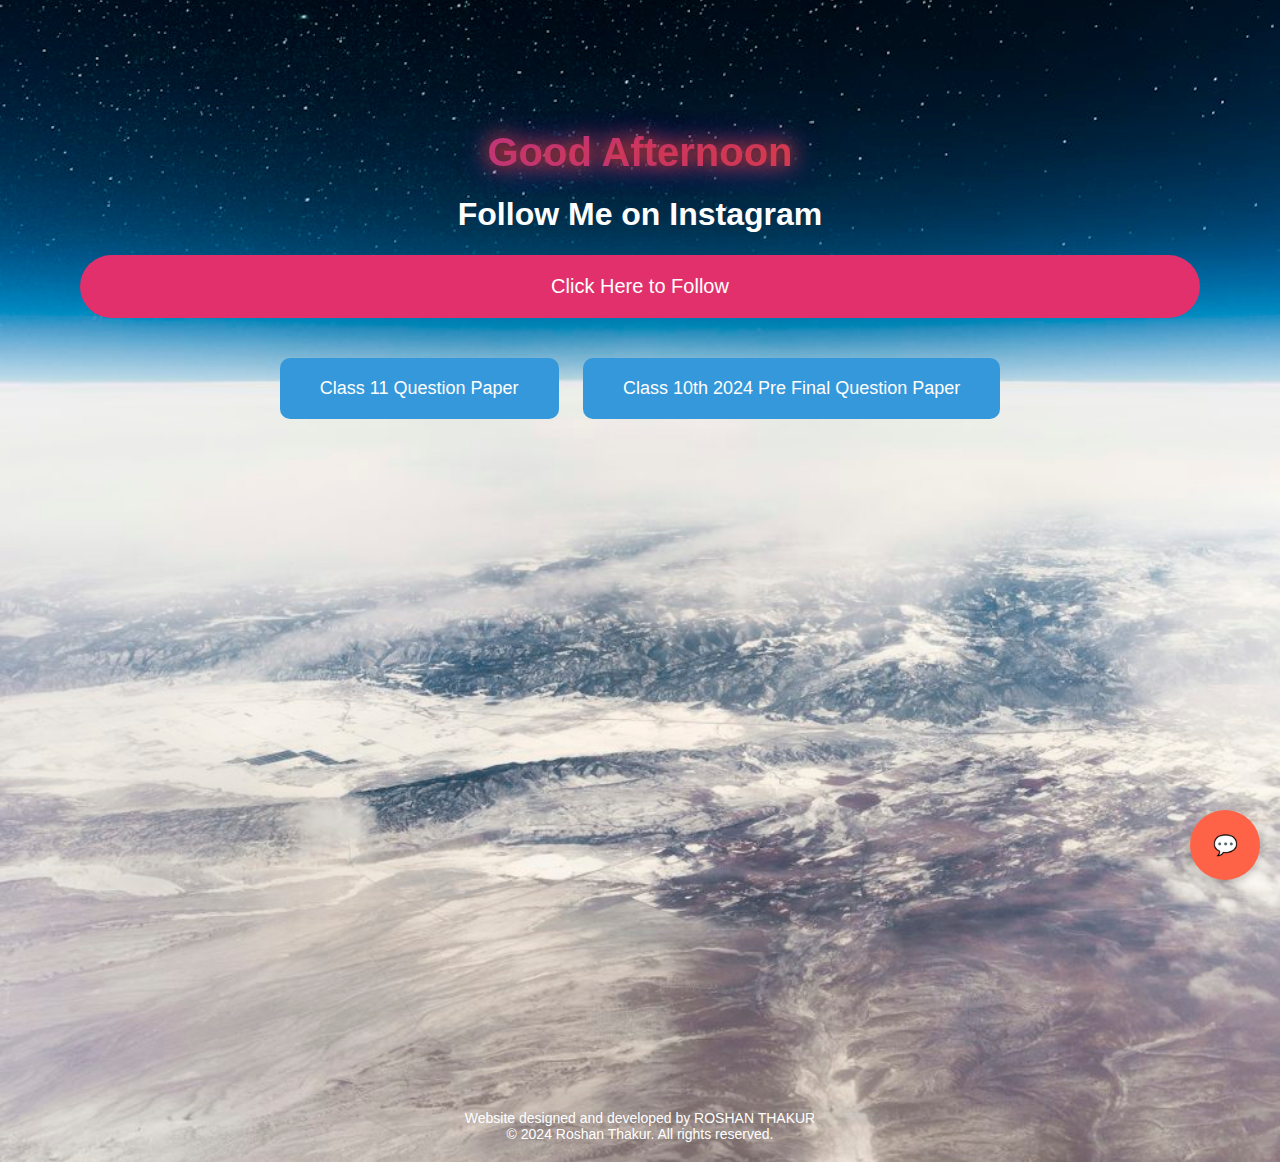
==== index.html @ ecf4f1c0 "Update index.html" ====
<!DOCTYPE html>
<html lang="en">
<head>
    <meta charset="UTF-8">
    <meta name="viewport" content="width=device-width, initial-scale=1.0">
    <meta http-equiv="X-UA-Compatible" content="ie=edge">
    <title>Follow Roshan Thakur</title>
    <style>
        body {
            font-family: Arial, sans-serif;
            background-image: url('photo-1540198163009-7afda7da2945.jpeg');
            background-size: cover; /* Make the background cover the entire page */
            background-position: center; /* Center the background image */
            background-repeat: no-repeat; /* Ensure no repetition */
            background-attachment: fixed; /* Fix the background during scroll */
            margin: 0;
            padding: 0;
            color: #fff; /* White text */
            user-select: none; /* Disable text selection */
            overflow: hidden; /* Disable overflow to prevent scrollbar glitch */
        }

        /* Hide scrollbar for Chrome, Safari, and Opera */
        body::-webkit-scrollbar {
            width: 0px;  /* Completely hide the scrollbar */
            background: transparent; /* Transparent scrollbar background */
        }

        /* Hide scrollbar for IE, Edge, and Firefox */
        body {
            -ms-overflow-style: none;  /* IE and Edge */
            scrollbar-width: none;  /* Firefox */
        }

        /* Container for all content */
        .container {
            padding: 20px;
            text-align: center;
            min-height: 100vh;
            display: flex;
            flex-direction: column;
            justify-content: flex-start; /* Start content from top */
            overflow-y: auto; /* Allow scrolling */
            scroll-behavior: smooth; /* Enable smooth scrolling */
        }

        /* Greeting without animation */
        #greeting {
            font-size: 32px;
            font-weight: bold;
            background: linear-gradient(to right, #8A2BE2, #FF4500); /* Gradient from purple to orange */
            -webkit-background-clip: text;
            color: transparent;
            text-shadow: 0 0 20px #FF4500, 0 0 30px #8A2BE2; /* Glowing effect */
            margin-top: 50px; /* Keeps it at the top */
        }

        /* Button Styles */
        .follow-btn {
            background-color: #E1306C;
            color: white;
            border: none;
            padding: 15px 25px;
            font-size: 18px;
            border-radius: 50px;
            cursor: pointer;
            transition: transform 0.2s ease;
            margin-bottom: 30px;
        }

        .follow-btn:hover {
            transform: scale(1.1);
        }

        /* Menu Buttons */
        .menu {
            margin-bottom: 30px;
        }

        .menu button {
            background-color: #3498db;
            color: white;
            border: none;
            padding: 15px 25px;
            font-size: 16px;
            border-radius: 10px;
            margin: 10px;
            cursor: pointer;
            transition: background-color 0.3s, transform 0.3s;
        }

        .menu button:hover {
            background-color: #2980b9;
            transform: translateY(-5px);
        }

        /* Feedback Button Style */
        .feedback-btn {
            position: fixed;
            right: 20px;
            bottom: 20px;
            background-color: #FF6347;
            color: white;
            border: none;
            width: 60px;
            height: 60px;
            border-radius: 50%;
            cursor: pointer;
            font-size: 18px;
            transition: transform 0.2s ease;
            box-shadow: 0 4px 8px rgba(0, 0, 0, 0.2);
            display: flex;
            align-items: center;
            justify-content: center;
        }

        .feedback-btn:hover {
            transform: scale(1.1);
            background-color: #FF4500;
        }

        /* Footer Styles */
        footer {
            margin-top: 50px;
            font-size: 14px;
            color: #fff;
            padding-bottom: 20px;
            text-align: center; /* Center the text */
        }

        /* Responsive and desktop-optimized styles */
        @media (min-width: 768px) {
            .container {
                padding: 80px;
            }

            #greeting {
                font-size: 40px;
            }

            .follow-btn {
                padding: 20px 40px;
                font-size: 20px;
            }

            .menu button {
                padding: 20px 40px;
                font-size: 18px;
            }

            .feedback-btn {
                width: 70px;
                height: 70px;
                font-size: 20px;
            }
        }
    </style>

    <script>
        function updateGreeting() {
            const now = new Date();
            const hours = now.getHours();
            let greetingText;

            if (hours < 12) {
                greetingText = 'Good Morning';
            } else if (hours < 18) {
                greetingText = 'Good Afternoon';
            } else {
                greetingText = 'Good Evening';
            }

            document.getElementById('greeting').innerText = greetingText;
        }

        // Wait for the DOM to fully load before running the updateGreeting function
        window.onload = function() {
            updateGreeting();

            // Disable right-click functionality
            document.addEventListener('contextmenu', function (e) {
                e.preventDefault();
            }, false);
        };
    </script>
</head>
<body>

    <!-- Main Content -->
    <div class="container">
        <!-- Real-time Greeting -->
        <div id="greeting"></div>

        <h1>Follow Me on Instagram</h1>
        <button class="follow-btn" onclick="window.open('https://www.instagram.com/Roshan_Thakur24', '_blank')">Click Here to Follow</button>

        <div class="menu">
            <!-- New Class 11 Question Paper button -->
            <button onclick="window.open('https://mega.nz/folder/QvEF3ASB#-BUcUqS5bQlJdrYJkCUJHQ', '_blank')">Class 11 Question Paper</button>
            <!-- Existing Class 10th 2024 Pre Final Question Paper button -->
            <button onclick="window.location.href='index2.html'">Class 10th 2024 Pre Final Question Paper</button>
        </div>
    </div>

    <!-- Feedback Button -->
    <button class="feedback-btn" onclick="window.location.href='mailto:rt578370@hotmail.com'">💬</button>

    <footer>
        Website designed and developed by ROSHAN THAKUR<br>
        © 2024 Roshan Thakur. All rights reserved.
    </footer>

</body>
</html>
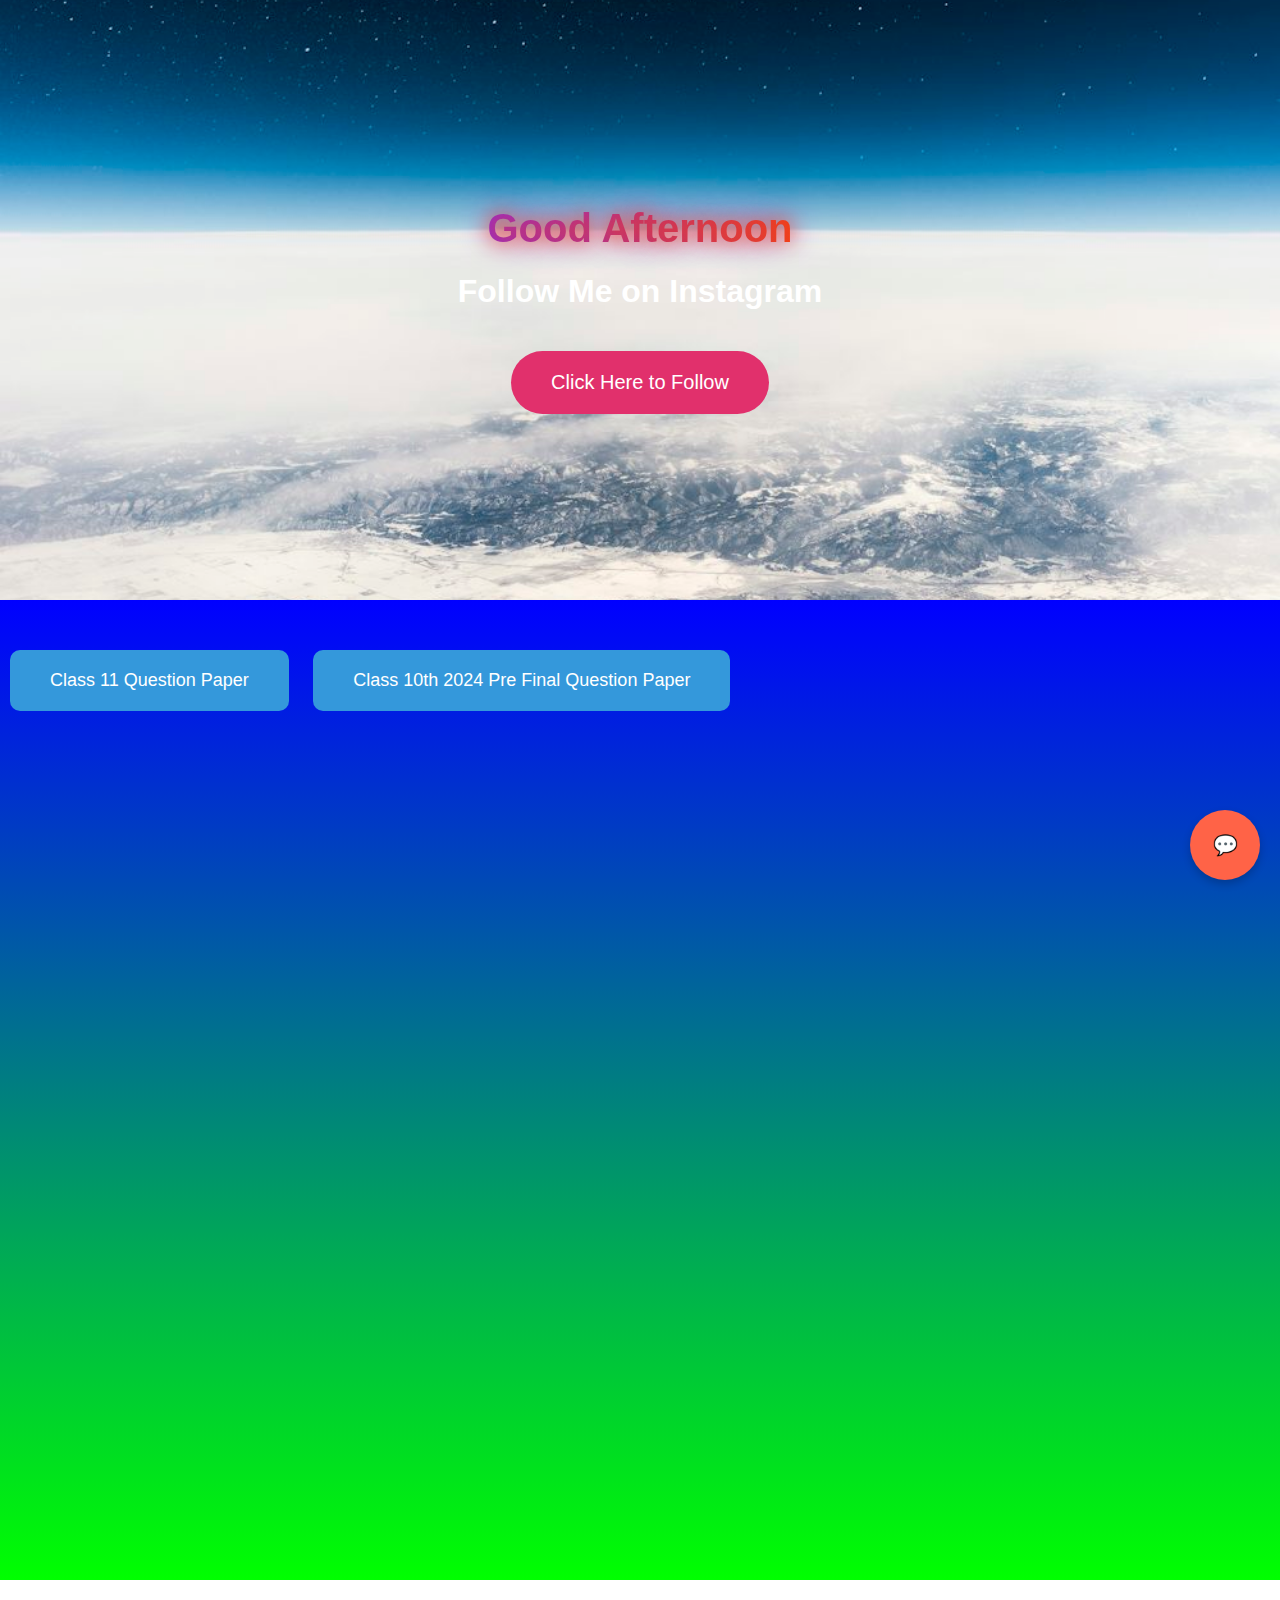
==== commit e50e6045: "Update index.html" ====
--- a/index.html
+++ b/index.html
@@ -8,22 +8,16 @@
     <style>
         body {
             font-family: Arial, sans-serif;
-            background-image: url('photo-1540198163009-7afda7da2945.jpeg');
-            background-size: cover; /* Make the background cover the entire page */
-            background-position: center; /* Center the background image */
-            background-repeat: no-repeat; /* Ensure no repetition */
-            background-attachment: fixed; /* Fix the background during scroll */
             margin: 0;
             padding: 0;
             color: #fff; /* White text */
             user-select: none; /* Disable text selection */
-            overflow: hidden; /* Disable overflow to prevent scrollbar glitch */
+            overflow-y: scroll; /* Enable vertical scrolling */
         }
 
         /* Hide scrollbar for Chrome, Safari, and Opera */
         body::-webkit-scrollbar {
-            width: 0px;  /* Completely hide the scrollbar */
-            background: transparent; /* Transparent scrollbar background */
+            width: 0;  /* Completely hide the scrollbar */
         }
 
         /* Hide scrollbar for IE, Edge, and Firefox */
@@ -32,16 +26,25 @@
             scrollbar-width: none;  /* Firefox */
         }
 
-        /* Container for all content */
-        .container {
-            padding: 20px;
-            text-align: center;
-            min-height: 100vh;
+        /* Background image area */
+        .header-background {
+            background-image: url('photo-1540198163009-7afda7da2945.jpeg');
+            background-size: cover; /* Make the background cover the entire section */
+            background-position: center; /* Center the background image */
+            background-repeat: no-repeat; /* Ensure no repetition */
+            height: 600px; /* Set height for image area */
             display: flex;
             flex-direction: column;
-            justify-content: flex-start; /* Start content from top */
-            overflow-y: auto; /* Allow scrolling */
-            scroll-behavior: smooth; /* Enable smooth scrolling */
+            justify-content: center;
+            align-items: center;
+            text-align: center;
+        }
+
+        /* Gradient background */
+        .gradient-background {
+            background: linear-gradient(to bottom, #0000FF, #00FF00); /* Dark blue to light green */
+            padding: 40px 0;
+            min-height: 100vh; /* Make sure it takes up the remaining page */
         }
 
         /* Greeting without animation */
@@ -52,7 +55,7 @@
             -webkit-background-clip: text;
             color: transparent;
             text-shadow: 0 0 20px #FF4500, 0 0 30px #8A2BE2; /* Glowing effect */
-            margin-top: 50px; /* Keeps it at the top */
+            margin-top: 20px; /* Keeps it at the top */
         }
 
         /* Button Styles */
@@ -65,7 +68,7 @@
             border-radius: 50px;
             cursor: pointer;
             transition: transform 0.2s ease;
-            margin-bottom: 30px;
+            margin-top: 20px;
         }
 
         .follow-btn:hover {
@@ -121,19 +124,14 @@
 
         /* Footer Styles */
         footer {
-            margin-top: 50px;
             font-size: 14px;
             color: #fff;
-            padding-bottom: 20px;
+            padding: 20px 0;
             text-align: center; /* Center the text */
         }
 
         /* Responsive and desktop-optimized styles */
         @media (min-width: 768px) {
-            .container {
-                padding: 80px;
-            }
-
             #greeting {
                 font-size: 40px;
             }
@@ -186,14 +184,16 @@
 </head>
 <body>
 
-    <!-- Main Content -->
-    <div class="container">
-        <!-- Real-time Greeting -->
+    <!-- Header with Background Image -->
+    <div class="header-background">
         <div id="greeting"></div>
 
         <h1>Follow Me on Instagram</h1>
         <button class="follow-btn" onclick="window.open('https://www.instagram.com/Roshan_Thakur24', '_blank')">Click Here to Follow</button>
-
+    </div>
+
+    <!-- Gradient Background Section -->
+    <div class="gradient-background">
         <div class="menu">
             <!-- New Class 11 Question Paper button -->
             <button onclick="window.open('https://mega.nz/folder/QvEF3ASB#-BUcUqS5bQlJdrYJkCUJHQ', '_blank')">Class 11 Question Paper</button>
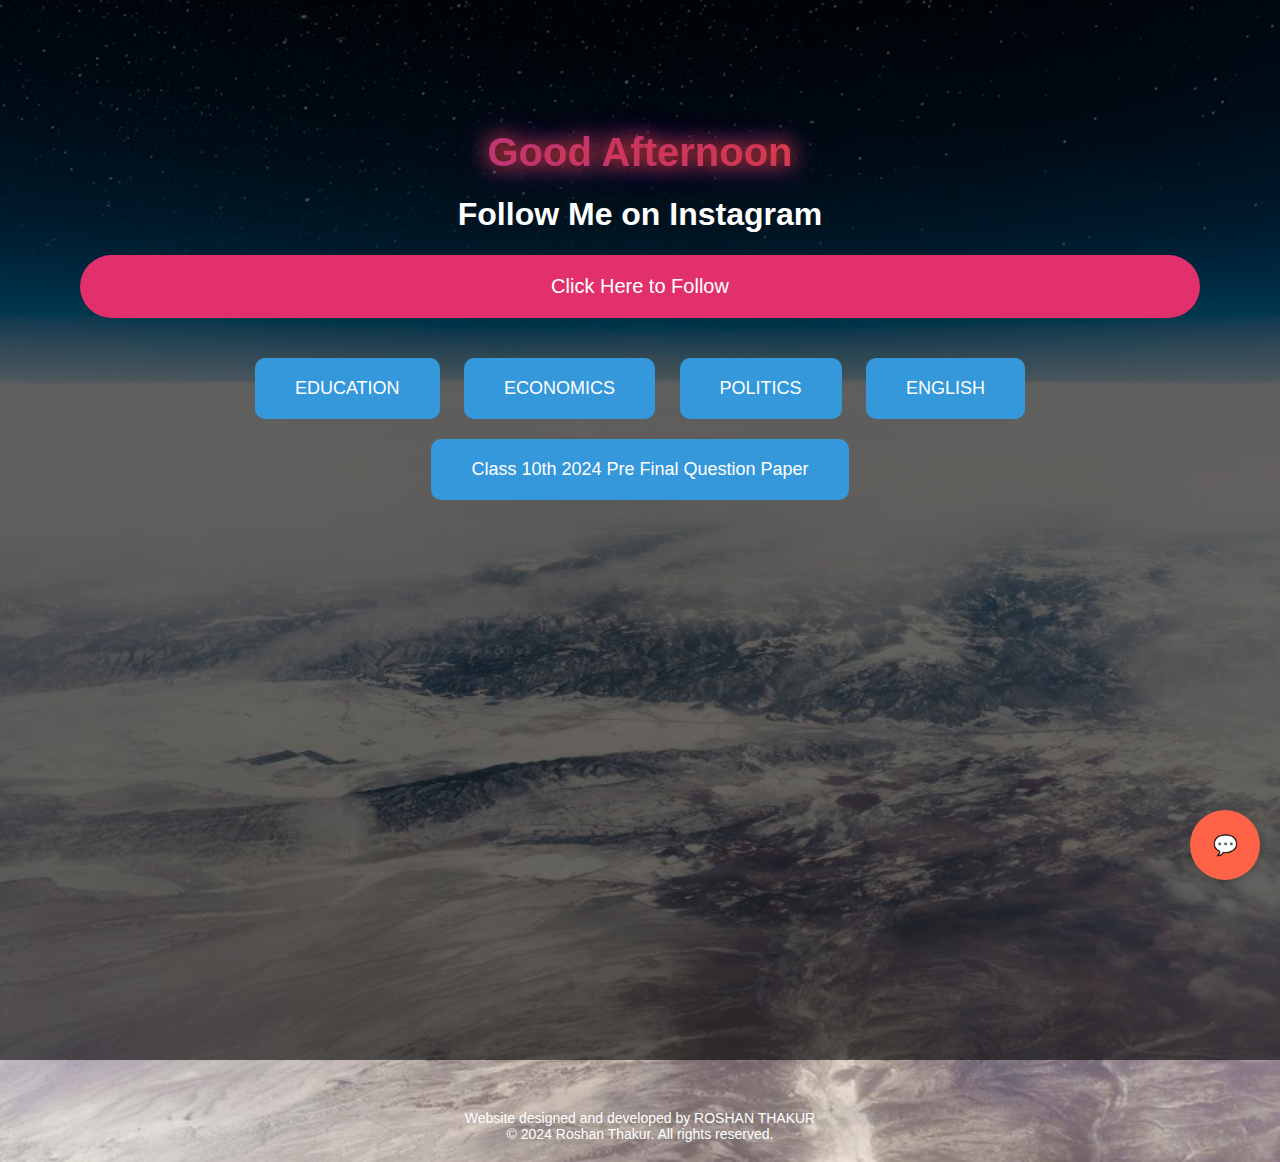
==== commit 9e6aaecc: "Add files via upload" ====
--- a/index.html
+++ b/index.html
@@ -8,43 +8,32 @@
     <style>
         body {
             font-family: Arial, sans-serif;
+            background-image: url('photo-1540198163009-7afda7da2945.jpeg');
+            background-size: cover; /* Make the background cover the entire page */
+            background-position: center; /* Center the background image */
+            background-repeat: no-repeat; /* Ensure no repetition */
+            background-attachment: fixed; /* Fix the background during scroll */
             margin: 0;
             padding: 0;
             color: #fff; /* White text */
             user-select: none; /* Disable text selection */
-            overflow-y: scroll; /* Enable vertical scrolling */
-        }
-
-        /* Hide scrollbar for Chrome, Safari, and Opera */
-        body::-webkit-scrollbar {
-            width: 0;  /* Completely hide the scrollbar */
-        }
-
-        /* Hide scrollbar for IE, Edge, and Firefox */
-        body {
-            -ms-overflow-style: none;  /* IE and Edge */
-            scrollbar-width: none;  /* Firefox */
-        }
-
-        /* Background image area */
-        .header-background {
-            background-image: url('photo-1540198163009-7afda7da2945.jpeg');
-            background-size: cover; /* Make the background cover the entire section */
-            background-position: center; /* Center the background image */
-            background-repeat: no-repeat; /* Ensure no repetition */
-            height: 600px; /* Set height for image area */
+        }
+
+        /* Disable text copying */
+        body::-moz-user-select: none; /* Firefox */
+        body::selection {
+            background: transparent; /* Disable selection background color */
+        }
+
+        /* Container for all content */
+        .container {
+            padding: 20px;
+            text-align: center;
+            min-height: 100vh;
             display: flex;
             flex-direction: column;
-            justify-content: center;
-            align-items: center;
-            text-align: center;
-        }
-
-        /* Gradient background */
-        .gradient-background {
-            background: linear-gradient(to bottom, #0000FF, #00FF00); /* Dark blue to light green */
-            padding: 40px 0;
-            min-height: 100vh; /* Make sure it takes up the remaining page */
+            justify-content: flex-start; /* Start content from top */
+            background-color: rgba(0, 0, 0, 0.6); /* Semi-transparent black overlay for text readability */
         }
 
         /* Greeting without animation */
@@ -55,7 +44,7 @@
             -webkit-background-clip: text;
             color: transparent;
             text-shadow: 0 0 20px #FF4500, 0 0 30px #8A2BE2; /* Glowing effect */
-            margin-top: 20px; /* Keeps it at the top */
+            margin-top: 50px; /* Keeps it at the top */
         }
 
         /* Button Styles */
@@ -68,7 +57,7 @@
             border-radius: 50px;
             cursor: pointer;
             transition: transform 0.2s ease;
-            margin-top: 20px;
+            margin-bottom: 30px;
         }
 
         .follow-btn:hover {
@@ -124,14 +113,19 @@
 
         /* Footer Styles */
         footer {
+            margin-top: 50px;
             font-size: 14px;
             color: #fff;
-            padding: 20px 0;
+            padding-bottom: 20px;
             text-align: center; /* Center the text */
         }
 
         /* Responsive and desktop-optimized styles */
         @media (min-width: 768px) {
+            .container {
+                padding: 80px;
+            }
+
             #greeting {
                 font-size: 40px;
             }
@@ -184,20 +178,20 @@
 </head>
 <body>
 
-    <!-- Header with Background Image -->
-    <div class="header-background">
+    <!-- Main Content -->
+    <div class="container">
+        <!-- Real-time Greeting -->
         <div id="greeting"></div>
 
         <h1>Follow Me on Instagram</h1>
         <button class="follow-btn" onclick="window.open('https://www.instagram.com/Roshan_Thakur24', '_blank')">Click Here to Follow</button>
-    </div>
-
-    <!-- Gradient Background Section -->
-    <div class="gradient-background">
+
         <div class="menu">
-            <!-- New Class 11 Question Paper button -->
-            <button onclick="window.open('https://mega.nz/folder/QvEF3ASB#-BUcUqS5bQlJdrYJkCUJHQ', '_blank')">Class 11 Question Paper</button>
-            <!-- Existing Class 10th 2024 Pre Final Question Paper button -->
+            <button onclick="window.open('https://mega.nz/folder/c3EA1LxL#_G3Vaj4aWQawpnrig_cSAA', '_blank')">EDUCATION</button>
+            <button onclick="window.open('https://mega.nz/folder/ZncXULZb#iXzaNcDXJojYViBHxp4iuQ', '_blank')">ECONOMICS</button>
+            <button onclick="window.open('https://mega.nz/folder/UnNQFYoT#snEfS1cD3bBREH0bnzAs0A', '_blank')">POLITICS</button>
+            <button onclick="window.open('https://mega.nz/folder/RzNxGAAa#bhK5gPBYRThquk7cbwrmeA', '_blank')">ENGLISH</button>
+            <!-- New Class 10th 2024 Pre Final Question Paper button -->
             <button onclick="window.location.href='index2.html'">Class 10th 2024 Pre Final Question Paper</button>
         </div>
     </div>
@@ -211,4 +205,4 @@
     </footer>
 
 </body>
-</html>
+</html>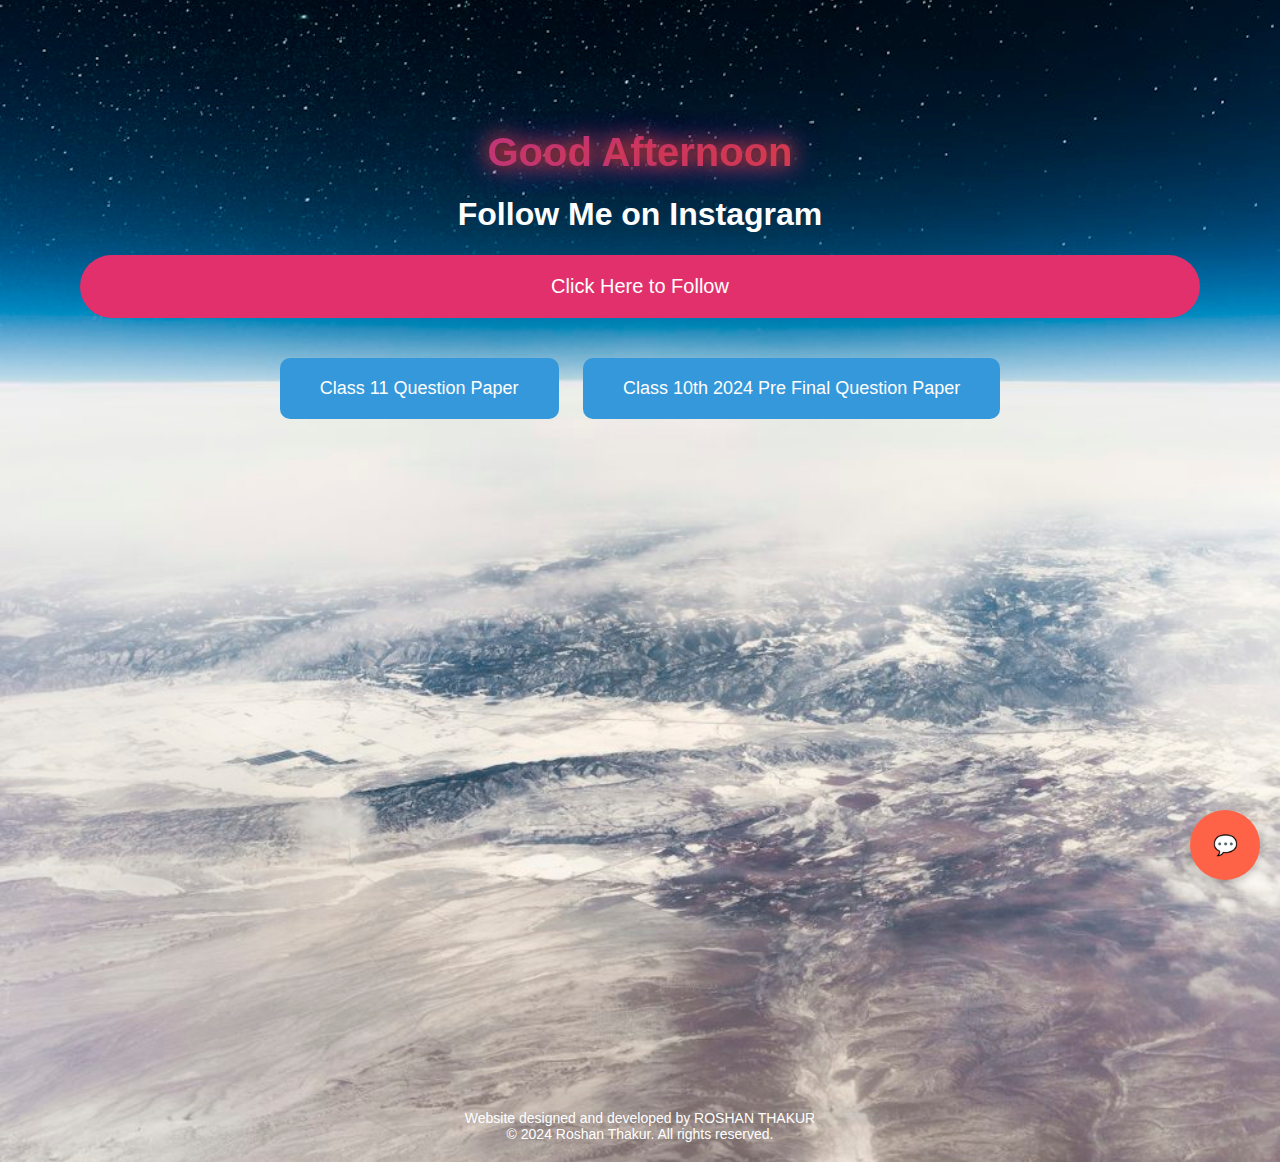
==== commit c1da3adb: "Rename index (1).html to index.html" ====
--- a/index.html
+++ b/index.html
@@ -17,12 +17,18 @@
             padding: 0;
             color: #fff; /* White text */
             user-select: none; /* Disable text selection */
-        }
-
-        /* Disable text copying */
-        body::-moz-user-select: none; /* Firefox */
-        body::selection {
-            background: transparent; /* Disable selection background color */
+            overflow-y: scroll; /* Enable vertical scrolling */
+        }
+
+        /* Hide scrollbar for Chrome, Safari, and Opera */
+        body::-webkit-scrollbar {
+            width: 0;  /* Completely hide the scrollbar */
+        }
+
+        /* Hide scrollbar for IE, Edge, and Firefox */
+        body {
+            -ms-overflow-style: none;  /* IE and Edge */
+            scrollbar-width: none;  /* Firefox */
         }
 
         /* Container for all content */
@@ -33,7 +39,7 @@
             display: flex;
             flex-direction: column;
             justify-content: flex-start; /* Start content from top */
-            background-color: rgba(0, 0, 0, 0.6); /* Semi-transparent black overlay for text readability */
+            scroll-behavior: smooth; /* Enable smooth scrolling */
         }
 
         /* Greeting without animation */
@@ -187,11 +193,9 @@
         <button class="follow-btn" onclick="window.open('https://www.instagram.com/Roshan_Thakur24', '_blank')">Click Here to Follow</button>
 
         <div class="menu">
-            <button onclick="window.open('https://mega.nz/folder/c3EA1LxL#_G3Vaj4aWQawpnrig_cSAA', '_blank')">EDUCATION</button>
-            <button onclick="window.open('https://mega.nz/folder/ZncXULZb#iXzaNcDXJojYViBHxp4iuQ', '_blank')">ECONOMICS</button>
-            <button onclick="window.open('https://mega.nz/folder/UnNQFYoT#snEfS1cD3bBREH0bnzAs0A', '_blank')">POLITICS</button>
-            <button onclick="window.open('https://mega.nz/folder/RzNxGAAa#bhK5gPBYRThquk7cbwrmeA', '_blank')">ENGLISH</button>
-            <!-- New Class 10th 2024 Pre Final Question Paper button -->
+            <!-- New Class 11 Question Paper button -->
+            <button onclick="window.open('https://mega.nz/folder/QvEF3ASB#-BUcUqS5bQlJdrYJkCUJHQ', '_blank')">Class 11 Question Paper</button>
+            <!-- Existing Class 10th 2024 Pre Final Question Paper button -->
             <button onclick="window.location.href='index2.html'">Class 10th 2024 Pre Final Question Paper</button>
         </div>
     </div>
@@ -205,4 +209,4 @@
     </footer>
 
 </body>
-</html>+</html>
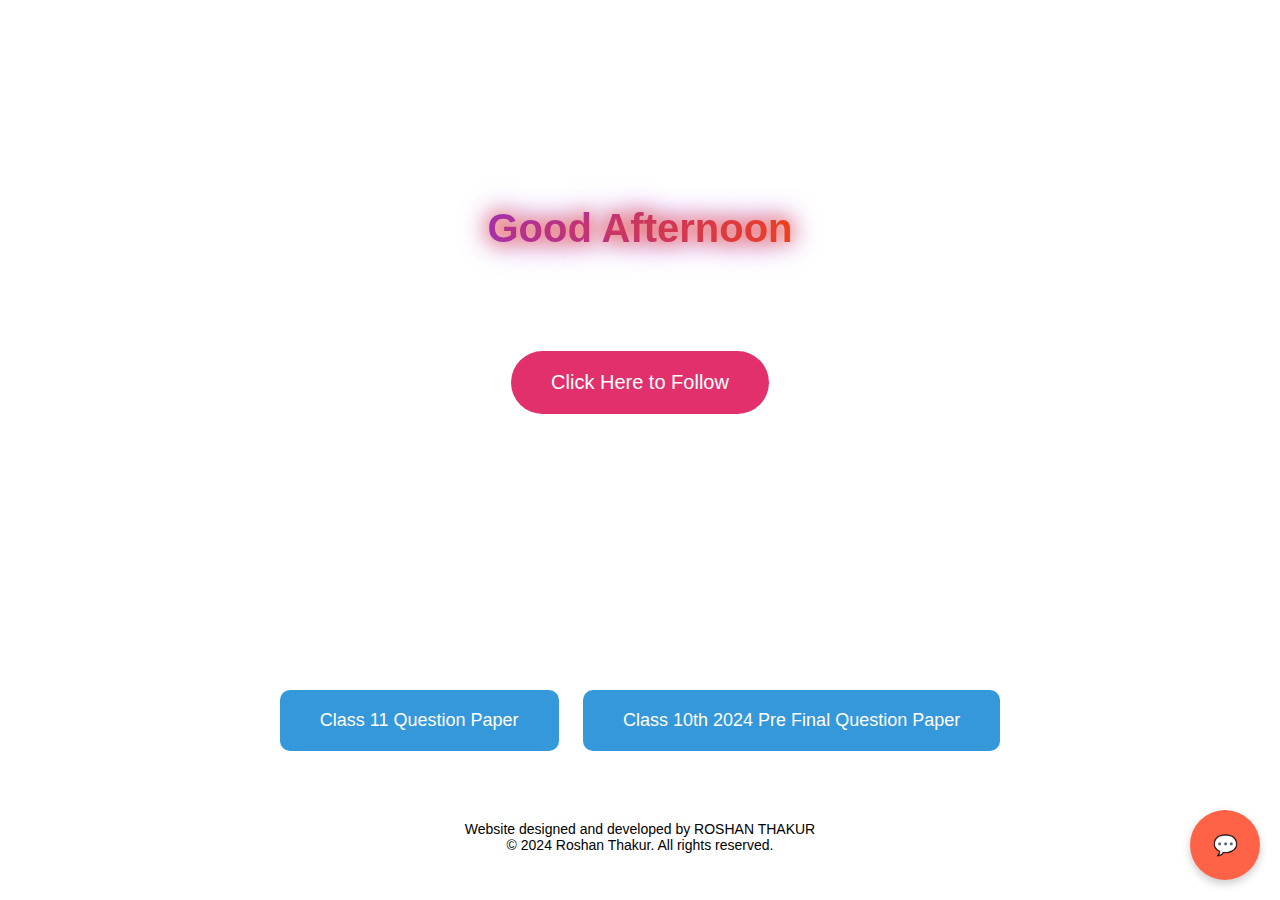
==== commit c8e29b87: "Update index.html" ====
--- a/index.html
+++ b/index.html
@@ -8,16 +8,11 @@
     <style>
         body {
             font-family: Arial, sans-serif;
-            background-image: url('photo-1540198163009-7afda7da2945.jpeg');
-            background-size: cover; /* Make the background cover the entire page */
-            background-position: center; /* Center the background image */
-            background-repeat: no-repeat; /* Ensure no repetition */
-            background-attachment: fixed; /* Fix the background during scroll */
             margin: 0;
             padding: 0;
-            color: #fff; /* White text */
+            color: #fff; /* Default text color */
             user-select: none; /* Disable text selection */
-            overflow-y: scroll; /* Enable vertical scrolling */
+            background-color: white; /* Set the background color to white */
         }
 
         /* Hide scrollbar for Chrome, Safari, and Opera */
@@ -31,15 +26,27 @@
             scrollbar-width: none;  /* Firefox */
         }
 
-        /* Container for all content */
-        .container {
-            padding: 20px;
-            text-align: center;
-            min-height: 100vh;
+        /* Background image area */
+        .header-background {
+            background-image: url('photo-1540198163009-7afda7da2945.jpeg');
+            background-size: cover; /* Make the background cover the entire section */
+            background-position: center; /* Center the background image */
+            background-repeat: no-repeat; /* Ensure no repetition */
+            height: 600px; /* Set height for image area */
             display: flex;
             flex-direction: column;
-            justify-content: flex-start; /* Start content from top */
-            scroll-behavior: smooth; /* Enable smooth scrolling */
+            justify-content: center;
+            align-items: center;
+            text-align: center;
+            background-color: white; /* Ensure a clean white background below */
+            background-blend-mode: lighten; /* Blend the image smoothly into white */
+        }
+
+        /* Button and menu area */
+        .content {
+            background-color: white;
+            padding: 40px 0;
+            text-align: center;
         }
 
         /* Greeting without animation */
@@ -50,12 +57,12 @@
             -webkit-background-clip: text;
             color: transparent;
             text-shadow: 0 0 20px #FF4500, 0 0 30px #8A2BE2; /* Glowing effect */
-            margin-top: 50px; /* Keeps it at the top */
-        }
-
-        /* Button Styles */
+            margin-top: 20px; /* Keeps it at the top */
+        }
+
+        /* Instagram Follow Button */
         .follow-btn {
-            background-color: #E1306C;
+            background-color: #E1306C; /* Instagram pink theme */
             color: white;
             border: none;
             padding: 15px 25px;
@@ -63,7 +70,7 @@
             border-radius: 50px;
             cursor: pointer;
             transition: transform 0.2s ease;
-            margin-bottom: 30px;
+            margin-top: 20px;
         }
 
         .follow-btn:hover {
@@ -72,7 +79,7 @@
 
         /* Menu Buttons */
         .menu {
-            margin-bottom: 30px;
+            margin-top: 40px;
         }
 
         .menu button {
@@ -119,19 +126,14 @@
 
         /* Footer Styles */
         footer {
-            margin-top: 50px;
             font-size: 14px;
-            color: #fff;
-            padding-bottom: 20px;
+            color: black; /* Change text color to black */
+            padding: 20px 0;
             text-align: center; /* Center the text */
         }
 
         /* Responsive and desktop-optimized styles */
         @media (min-width: 768px) {
-            .container {
-                padding: 80px;
-            }
-
             #greeting {
                 font-size: 40px;
             }
@@ -184,14 +186,16 @@
 </head>
 <body>
 
-    <!-- Main Content -->
-    <div class="container">
-        <!-- Real-time Greeting -->
+    <!-- Header with Background Image -->
+    <div class="header-background">
         <div id="greeting"></div>
 
         <h1>Follow Me on Instagram</h1>
         <button class="follow-btn" onclick="window.open('https://www.instagram.com/Roshan_Thakur24', '_blank')">Click Here to Follow</button>
-
+    </div>
+
+    <!-- Content Section with White Background -->
+    <div class="content">
         <div class="menu">
             <!-- New Class 11 Question Paper button -->
             <button onclick="window.open('https://mega.nz/folder/QvEF3ASB#-BUcUqS5bQlJdrYJkCUJHQ', '_blank')">Class 11 Question Paper</button>
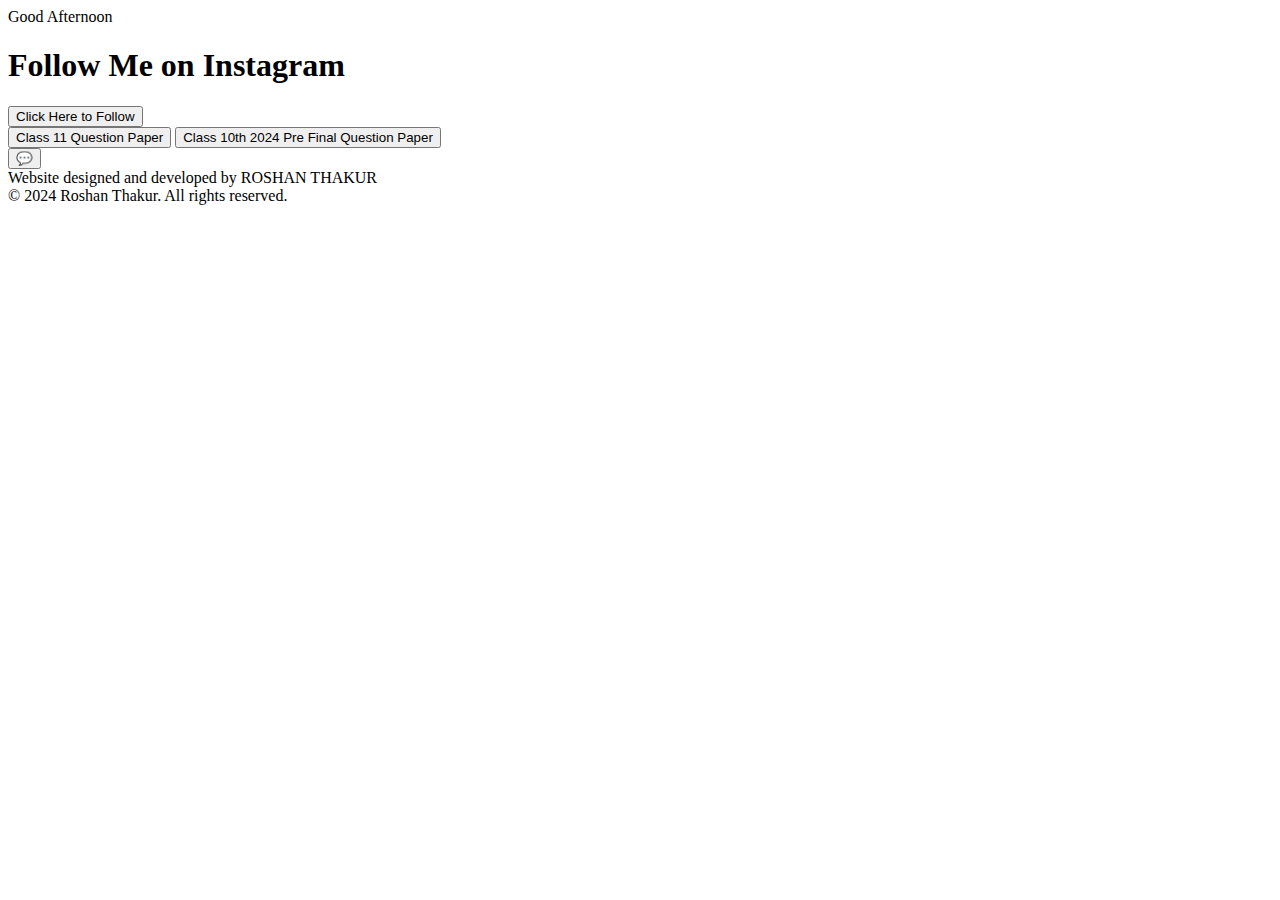
==== commit 75cc0964: "Create index.html" ====
--- a/index.html
+++ b/index.html
@@ -5,156 +5,9 @@
     <meta name="viewport" content="width=device-width, initial-scale=1.0">
     <meta http-equiv="X-UA-Compatible" content="ie=edge">
     <title>Follow Roshan Thakur</title>
-    <style>
-        body {
-            font-family: Arial, sans-serif;
-            margin: 0;
-            padding: 0;
-            color: #fff; /* Default text color */
-            user-select: none; /* Disable text selection */
-            background-color: white; /* Set the background color to white */
-        }
 
-        /* Hide scrollbar for Chrome, Safari, and Opera */
-        body::-webkit-scrollbar {
-            width: 0;  /* Completely hide the scrollbar */
-        }
-
-        /* Hide scrollbar for IE, Edge, and Firefox */
-        body {
-            -ms-overflow-style: none;  /* IE and Edge */
-            scrollbar-width: none;  /* Firefox */
-        }
-
-        /* Background image area */
-        .header-background {
-            background-image: url('photo-1540198163009-7afda7da2945.jpeg');
-            background-size: cover; /* Make the background cover the entire section */
-            background-position: center; /* Center the background image */
-            background-repeat: no-repeat; /* Ensure no repetition */
-            height: 600px; /* Set height for image area */
-            display: flex;
-            flex-direction: column;
-            justify-content: center;
-            align-items: center;
-            text-align: center;
-            background-color: white; /* Ensure a clean white background below */
-            background-blend-mode: lighten; /* Blend the image smoothly into white */
-        }
-
-        /* Button and menu area */
-        .content {
-            background-color: white;
-            padding: 40px 0;
-            text-align: center;
-        }
-
-        /* Greeting without animation */
-        #greeting {
-            font-size: 32px;
-            font-weight: bold;
-            background: linear-gradient(to right, #8A2BE2, #FF4500); /* Gradient from purple to orange */
-            -webkit-background-clip: text;
-            color: transparent;
-            text-shadow: 0 0 20px #FF4500, 0 0 30px #8A2BE2; /* Glowing effect */
-            margin-top: 20px; /* Keeps it at the top */
-        }
-
-        /* Instagram Follow Button */
-        .follow-btn {
-            background-color: #E1306C; /* Instagram pink theme */
-            color: white;
-            border: none;
-            padding: 15px 25px;
-            font-size: 18px;
-            border-radius: 50px;
-            cursor: pointer;
-            transition: transform 0.2s ease;
-            margin-top: 20px;
-        }
-
-        .follow-btn:hover {
-            transform: scale(1.1);
-        }
-
-        /* Menu Buttons */
-        .menu {
-            margin-top: 40px;
-        }
-
-        .menu button {
-            background-color: #3498db;
-            color: white;
-            border: none;
-            padding: 15px 25px;
-            font-size: 16px;
-            border-radius: 10px;
-            margin: 10px;
-            cursor: pointer;
-            transition: background-color 0.3s, transform 0.3s;
-        }
-
-        .menu button:hover {
-            background-color: #2980b9;
-            transform: translateY(-5px);
-        }
-
-        /* Feedback Button Style */
-        .feedback-btn {
-            position: fixed;
-            right: 20px;
-            bottom: 20px;
-            background-color: #FF6347;
-            color: white;
-            border: none;
-            width: 60px;
-            height: 60px;
-            border-radius: 50%;
-            cursor: pointer;
-            font-size: 18px;
-            transition: transform 0.2s ease;
-            box-shadow: 0 4px 8px rgba(0, 0, 0, 0.2);
-            display: flex;
-            align-items: center;
-            justify-content: center;
-        }
-
-        .feedback-btn:hover {
-            transform: scale(1.1);
-            background-color: #FF4500;
-        }
-
-        /* Footer Styles */
-        footer {
-            font-size: 14px;
-            color: black; /* Change text color to black */
-            padding: 20px 0;
-            text-align: center; /* Center the text */
-        }
-
-        /* Responsive and desktop-optimized styles */
-        @media (min-width: 768px) {
-            #greeting {
-                font-size: 40px;
-            }
-
-            .follow-btn {
-                padding: 20px 40px;
-                font-size: 20px;
-            }
-
-            .menu button {
-                padding: 20px 40px;
-                font-size: 18px;
-            }
-
-            .feedback-btn {
-                width: 70px;
-                height: 70px;
-                font-size: 20px;
-            }
-        }
-    </style>
+    <!-- Link the external CSS file -->
+    <link rel="stylesheet" href="styles.css">
 
     <script>
         function updateGreeting() {
@@ -173,11 +26,10 @@
             document.getElementById('greeting').innerText = greetingText;
         }
 
-        // Wait for the DOM to fully load before running the updateGreeting function
         window.onload = function() {
             updateGreeting();
 
-            // Disable right-click functionality
+            // Disable right-click
             document.addEventListener('contextmenu', function (e) {
                 e.preventDefault();
             }, false);
@@ -197,9 +49,9 @@
     <!-- Content Section with White Background -->
     <div class="content">
         <div class="menu">
-            <!-- New Class 11 Question Paper button -->
+            <!-- Class 11 Question Paper button -->
             <button onclick="window.open('https://mega.nz/folder/QvEF3ASB#-BUcUqS5bQlJdrYJkCUJHQ', '_blank')">Class 11 Question Paper</button>
-            <!-- Existing Class 10th 2024 Pre Final Question Paper button -->
+            <!-- Class 10th 2024 Pre Final Question Paper button -->
             <button onclick="window.location.href='index2.html'">Class 10th 2024 Pre Final Question Paper</button>
         </div>
     </div>
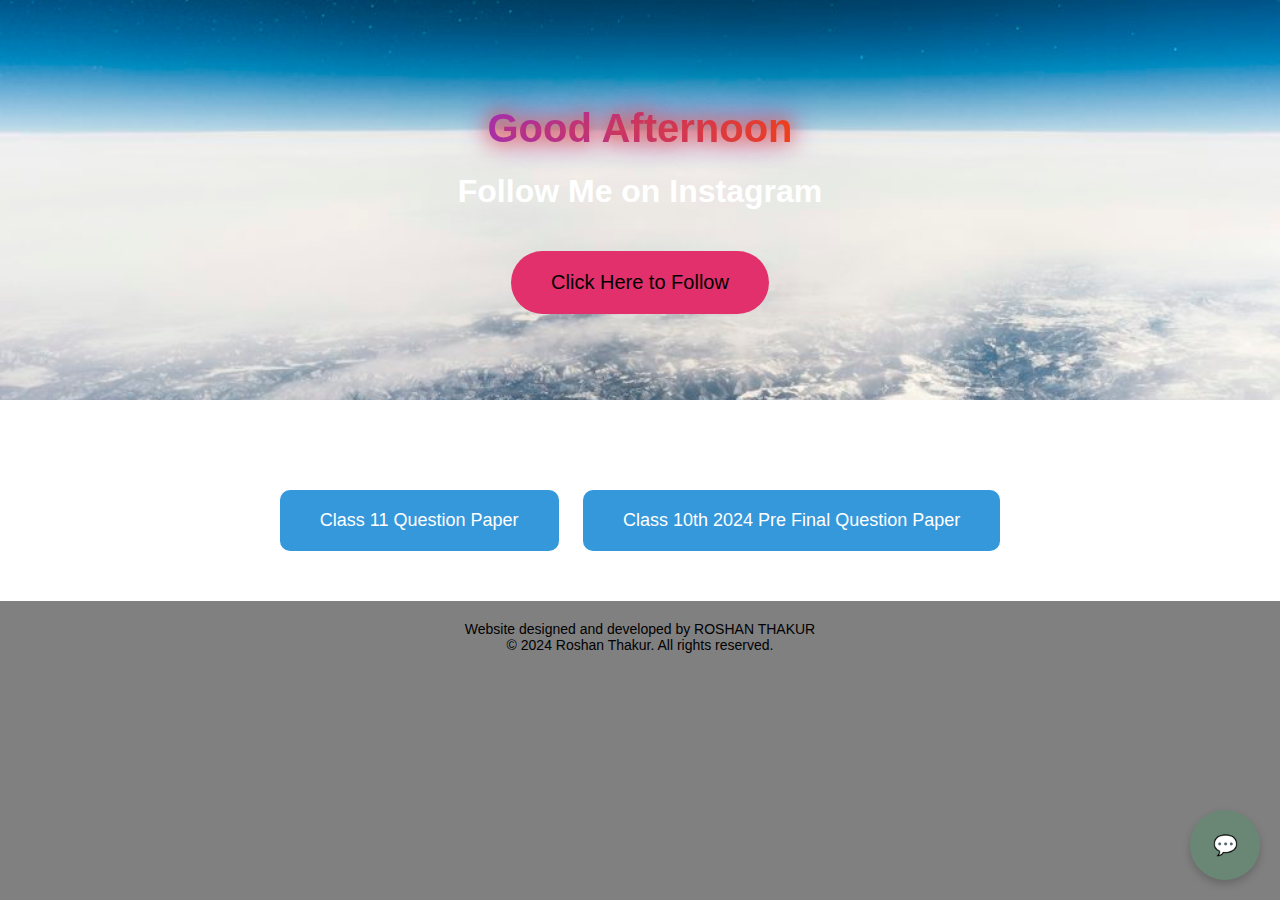
==== commit 2c1284ce: "Update index.html" ====
--- a/index.html
+++ b/index.html
@@ -46,7 +46,7 @@
         <button class="follow-btn" onclick="window.open('https://www.instagram.com/Roshan_Thakur24', '_blank')">Click Here to Follow</button>
     </div>
 
-    <!-- Content Section with White Background -->
+    <!-- Content Section with Background Image -->
     <div class="content">
         <div class="menu">
             <!-- Class 11 Question Paper button -->
--- a/styles.css
+++ b/styles.css
@@ -0,0 +1,136 @@
+body {
+    font-family: Arial, sans-serif;
+    margin: 0;
+    padding: 0;
+    color: #fff;
+    user-select: none;
+    background-color: grey;
+}
+
+/* Background image area */
+.header-background {
+    background-image: url('photo-1540198163009-7afda7da2945.jpeg');
+    background-size: cover;
+    background-position: center;
+    background-repeat: no-repeat;
+    height: 400px;
+    display: flex;
+    flex-direction: column;
+    justify-content: center;
+    align-items: center;
+    text-align: center;
+    background-blend-mode: lighten;
+}
+
+/* Content area with white background */
+.content {
+    background-color: white;
+    padding: 40px 0;
+    text-align: center;
+}
+
+/* Greeting */
+#greeting {
+    font-size: 32px;
+    font-weight: bold;
+    background: linear-gradient(to right, #8A2BE2, #FF4500);
+    -webkit-background-clip: text;
+    color: transparent;
+    text-shadow: 0 0 20px #FF4500, 0 0 30px #8A2BE2;
+    margin-top: 20px;
+}
+
+/* Instagram Follow Button */
+.follow-btn {
+    background-color: #E1306C;
+    color: black;
+    border: none;
+    padding: 15px 25px;
+    font-size: 18px;
+    border-radius: 50px;
+    cursor: pointer;
+    transition: transform 0.2s ease;
+    margin-top: 20px;
+}
+
+.follow-btn:hover {
+    transform: scale(1.1);
+}
+
+/* Menu Buttons */
+.menu {
+    margin-top: 40px;
+}
+
+.menu button {
+    background-color: #3498db;
+    color: white;
+    border: none;
+    padding: 15px 25px;
+    font-size: 16px;
+    border-radius: 10px;
+    margin: 10px;
+    cursor: pointer;
+    transition: background-color 0.3s, transform 0.3s;
+}
+
+.menu button:hover {
+    background-color: #2980b9;
+    transform: translateY(-5px);
+}
+
+/* Feedback Button */
+.feedback-btn {
+    position: fixed;
+    right: 20px;
+    bottom: 20px;
+    background-color: #698774;
+    color: blue;
+    border: none;
+    width: 60px;
+    height: 60px;
+    border-radius: 50%;
+    cursor: pointer;
+    font-size: 18px;
+    transition: transform 0.2s ease;
+    box-shadow: 0 4px 8px rgba(0, 0, 0, 0.2);
+    display: flex;
+    align-items: center;
+    justify-content: center;
+}
+
+.feedback-btn:hover {
+    transform: scale(1.1);
+    background-color: #698774;
+}
+
+/* Footer */
+footer {
+    font-size: 14px;
+    color: black;
+    padding: 20px 0;
+    text-align: center;
+}
+
+/* Responsive styles */
+@media (min-width: 768px) {
+    #greeting {
+        font-size: 40px;
+    }
+
+    .follow-btn {
+        padding: 20px 40px;
+        font-size: 20px;
+    }
+
+    .menu button {
+        padding: 20px 40px;
+        font-size: 18px;
+    }
+
+    .feedback-btn {
+        width: 70px;
+        height: 70px;
+        font-size: 20px;
+    }
+}
